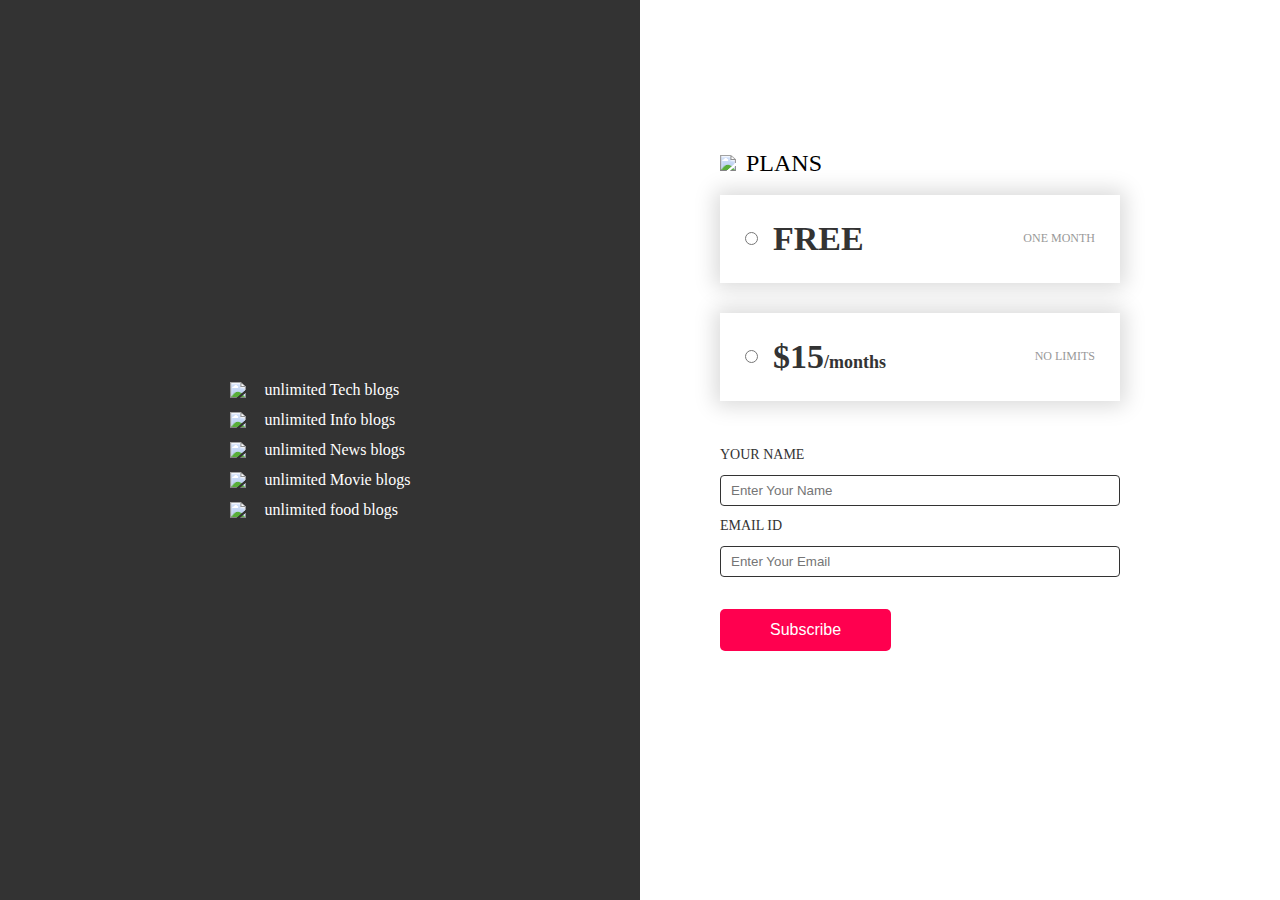
==== sub.html @ 2697d2eb "Add files via upload" ====
<!DOCTYPE html>
<html lang="en">
<head>
  <meta charset="UTF-8">
  <meta name="viewport" content="width=device-width, initial-scale=1.0">
  <title>Subscribe</title>
  <link rel="stylesheet" href="sub.css">
</head>
<body>
  <div class="container">
    <div class="col-1">
      
      <ul>
        <li><img src="images/icon.png">unlimited Tech blogs</li>
        <li><img src="images/icon.png">unlimited Info blogs</li>
        <li><img src="images/icon.png">unlimited News blogs</li>
        <li><img src="images/icon.png">unlimited Movie blogs</li>
        <li><img src="images/icon.png">unlimited food blogs</li>
      </ul>
    </div>
    <div class="col-2">
      <h2><img src="images/icon.png">PLANS </h2> <br>

      <form>
        <label for="free">
         <input type="radio" name="plans" id="free">
         <span>FREE</span> ONE MONTH
       </label>
        <label for="paid">
         <input type="radio" name="plans" id="paid">
         <span>$15<small>/months</small></span>NO LIMITS
       </label>
       <br>
       <p>YOUR NAME</p>
       <input type="text" placeholder="Enter Your Name">
       <p>EMAIL ID</p>
       <input type="email" placeholder="Enter Your Email">
       <button type="submit">Subscribe</button>
      </form>
    </div>
  </div>
  
</body>
</html>
---- sub.css ----
*{
  margin: 0;
  padding: 0;
  font-family: 'poppins'sans-serif;
  box-sizing: border-box;

}
.container{
  width: 100%;
  min-height: 100vh;
  display: flex;
  align-items: center;
  flex-wrap: wrap;


}
.col-1{
  flex-basis: 50%;
  flex-grow: 1;
  background-image: linear-gradient(rgba(0,0,0,0.8),rgba(0,0,0,0.8)),url(images/banner5.png);
  background-size: cover;
  background-position: center;
  min-height: inherit;
  padding: 60px;
  display: flex;
  align-items: center;
  justify-content: center;
  flex-direction: column;
  color: #fff;


}
.col-2{
  flex-basis: 50%;
  flex-grow: 1;
  padding: 50px 80px;

}
.logo{
  width: 200px;
  margin-bottom: 30px;
}
.col-1 ul{
  list-style: none;

}

.col-1 ul li {
  display: flex;
  align-items: center;
  margin: 12px 0;

}
.col-1 ul li img{
  width: 20px;
  margin-right: 15px;

}

h2{
  font-weight: 500;
  display: flex;
  align-items: center;
  max-width: 25px;
  margin-top: -80px;

}
h2 img{
  width: 26px;
  margin-right: 10px;

}
form{
 width: 400px;
 color: #333;
 font-weight: 500;
 font-size: 14px;
}
label{
  display: block;
  padding: 25px;
  margin-bottom: 30px;
  box-shadow: 0 0 20px 5px rgba(0,0,0,0.15);
  display: flex;
  align-items: center;
  font-size: 12px;
  font-weight: 500;
  color: #999;
  cursor: pointer;
}
label span{
  flex: 1;
  margin-left: 15px;
  font-size: 34px;
  font-weight: 600;
  color: #333;
}
label span small{
  font-size: 18px;
}
input[type="radio"]:checked + span
{
  color: #d51515;
}
input[type="text"],input[type="email"]{

  width: 100%;
background: transparent;
padding: 7px 10px;
outline: none;
border: 1px solid #333;
border-radius: 4px;
margin: 12px 0;
}
form button{
  background: #ff004f;
color: #fff;
font-size: 16px;
padding:12px 50px;
margin :20px 0;
border: 0;
outline:none;
border-radius: 5px;
cursor: pointer;

}
form button:hover{
  transform: translateY(-5px);
}
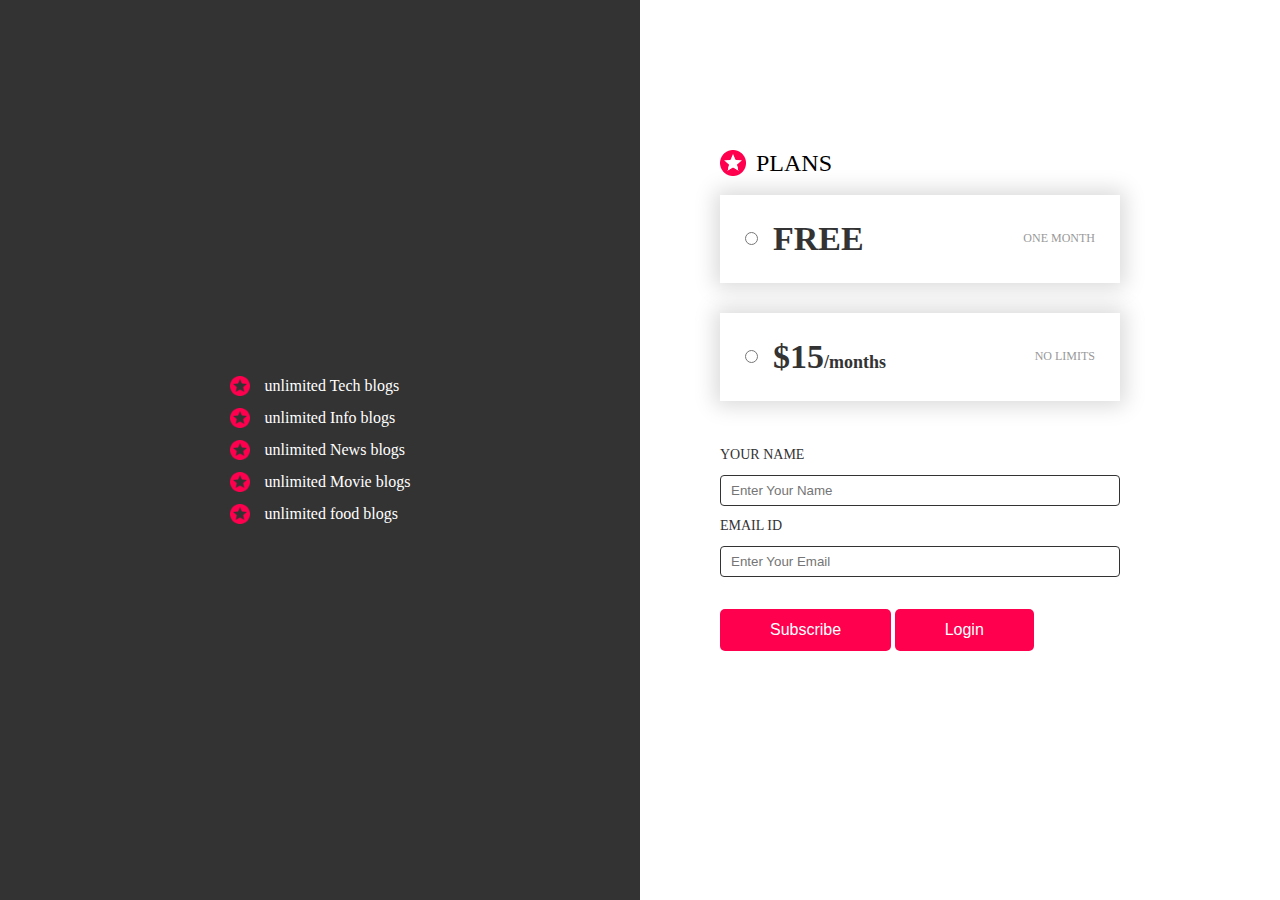
==== commit 89fd95f5: "login" ====
--- a/sub.html
+++ b/sub.html
@@ -36,6 +36,8 @@
        <p>EMAIL ID</p>
        <input type="email" placeholder="Enter Your Email">
        <button type="submit">Subscribe</button>
+       <button type="submit">Login</button>
+
       </form>
     </div>
   </div>
--- a/sub.css
+++ b/sub.css
@@ -105,23 +105,23 @@
 input[type="text"],input[type="email"]{
 
   width: 100%;
-background: transparent;
-padding: 7px 10px;
-outline: none;
-border: 1px solid #333;
-border-radius: 4px;
-margin: 12px 0;
+  background: transparent;
+  padding: 7px 10px;
+  outline: none;
+  border: 1px solid #333;
+  border-radius: 4px;
+  margin: 12px 0;
 }
 form button{
   background: #ff004f;
-color: #fff;
-font-size: 16px;
-padding:12px 50px;
-margin :20px 0;
-border: 0;
-outline:none;
-border-radius: 5px;
-cursor: pointer;
+  color: #fff;
+  font-size: 16px;
+  padding:12px 50px;
+  margin :20px 0;
+  border: 0;
+  outline:none;
+  border-radius: 5px;
+  cursor: pointer;
 
 }
 form button:hover{
